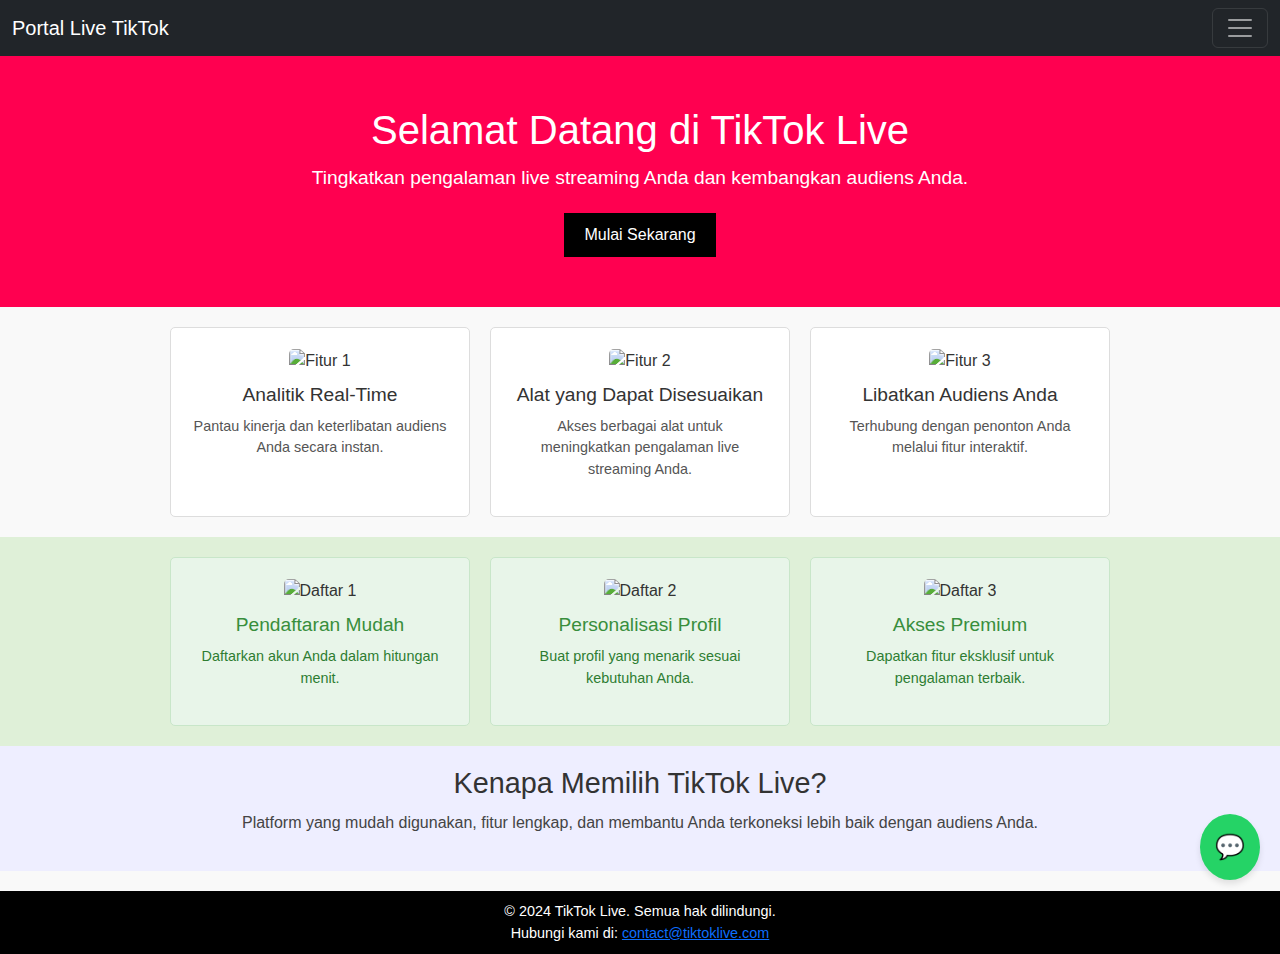
==== Untitled-1.html @ 0a057ffb "first commit" ====
<!DOCTYPE html>
<html lang="id">
<head>
    <meta charset="UTF-8">
    <meta name="viewport" content="width=device-width, initial-scale=1.0">
    <title>Portal Live TikTok</title>
    <link href="https://cdn.jsdelivr.net/npm/bootstrap@5.3.0/dist/css/bootstrap.min.css" rel="stylesheet">
    <style>
        body {
            font-family: Arial, sans-serif;
            margin: 0;
            padding: 0;
            background-color: #f9f9f9;
            color: #333;
        }
        .hero {
            background-color: #ff0050;
            color: #fff;
            text-align: center;
            padding: 50px 20px;
        }
        .hero h1 {
            margin: 0;
            font-size: 2.5rem;
        }
        .hero p {
            font-size: 1.2rem;
            margin: 10px 0 20px;
        }
        .hero button {
            background-color: #000;
            color: #fff;
            padding: 10px 20px;
            border: none;
            cursor: pointer;
            font-size: 1rem;
        }
        .hero button:hover {
            background-color: #333;
        }
        .features {
            display: flex;
            flex-wrap: wrap;
            justify-content: center;
            padding: 20px;
            gap: 20px;
        }
        .feature {
            background-color: #fff;
            border: 1px solid #ddd;
            border-radius: 5px;
            padding: 20px;
            max-width: 300px;
            text-align: center;
        }
        .feature img {
            max-width: 100%;
            height: auto;
            border-radius: 5px;
        }
        .feature h3 {
            margin: 10px 0;
            font-size: 1.2rem;
        }
        .feature p {
            font-size: 0.9rem;
            color: #555;
        }
        .register {
            display: flex;
            flex-wrap: wrap;
            justify-content: center;
            padding: 20px;
            gap: 20px;
            background-color: #dff0d8;
        }
        .register .feature {
            background-color: #e8f5e9;
            border: 1px solid #c8e6c9;
            border-radius: 5px;
            padding: 20px;
            max-width: 300px;
            text-align: center;
        }
        .register .feature h3 {
            margin: 10px 0;
            font-size: 1.2rem;
            color: #388e3c;
        }
        .register .feature p {
            font-size: 0.9rem;
            color: #2e7d32;
        }
        .extra-section {
            background-color: #eef;
            padding: 20px;
            text-align: center;
        }
        .extra-section h2 {
            font-size: 1.8rem;
            margin-bottom: 10px;
        }
        .extra-section p {
            font-size: 1rem;
            color: #444;
        }
        .chatme {
            position: fixed;
            bottom: 20px;
            right: 20px;
            background-color: #25d366;
            color: #fff;
            padding: 15px;
            border-radius: 50%;
            box-shadow: 0 4px 6px rgba(0, 0, 0, 0.1);
            text-align: center;
            cursor: pointer;
            font-size: 1.5rem;
        }
        .chatme:hover {
            background-color: #20b858;
        }
        footer {
            background-color: #000;
            color: #fff;
            text-align: center;
            padding: 10px;
            margin-top: 20px;
        }
        footer p {
            margin: 0;
            font-size: 0.9rem;
        }
    </style>
</head>
<body>
    <nav class="navbar navbar-dark bg-dark">
        <div class="container-fluid">
            <a class="navbar-brand" href="#">Portal Live TikTok</a>
            <button class="navbar-toggler" type="button" data-bs-toggle="collapse" data-bs-target="#navbarNav" aria-controls="navbarNav" aria-expanded="false" aria-label="Toggle navigation">
                <span class="navbar-toggler-icon"></span>
            </button>
        </div>
        <div class="collapse navbar-collapse" id="navbarNav">
            <ul class="navbar-nav ms-auto">
                <li class="nav-item">
                    <a class="nav-link" href="#overview">Ikhtisar</a>
                </li>
                <li class="nav-item">
                    <a class="nav-link" href="#features">Fitur</a>
                </li>
                <li class="nav-item">
                    <a class="nav-link" href="#contact">Kontak</a>
                </li>
            </ul>
        </div>
    </nav>
    <section id="overview" class="hero">
        <h1>Selamat Datang di TikTok Live</h1>
        <p>Tingkatkan pengalaman live streaming Anda dan kembangkan audiens Anda.</p>
        <a href="https://wa.me/yourphonenumber" target="_blank">
            <button>Mulai Sekarang</button>
        </a>
    </section>
    <section id="features" class="features">
        <div class="feature">
            <img src="https://via.placeholder.com/300" alt="Fitur 1">
            <h3>Analitik Real-Time</h3>
            <p>Pantau kinerja dan keterlibatan audiens Anda secara instan.</p>
        </div>
        <div class="feature">
            <img src="https://via.placeholder.com/300" alt="Fitur 2">
            <h3>Alat yang Dapat Disesuaikan</h3>
            <p>Akses berbagai alat untuk meningkatkan pengalaman live streaming Anda.</p>
        </div>
        <div class="feature">
            <img src="https://via.placeholder.com/300" alt="Fitur 3">
            <h3>Libatkan Audiens Anda</h3>
            <p>Terhubung dengan penonton Anda melalui fitur interaktif.</p>
        </div>
    </section>
    <section class="register">
        <div class="feature">
            <img src="https://via.placeholder.com/300" alt="Daftar 1">
            <h3>Pendaftaran Mudah</h3>
            <p>Daftarkan akun Anda dalam hitungan menit.</p>
        </div>
        <div class="feature">
            <img src="https://via.placeholder.com/300" alt="Daftar 2">
            <h3>Personalisasi Profil</h3>
            <p>Buat profil yang menarik sesuai kebutuhan Anda.</p>
        </div>
        <div class="feature">
            <img src="https://via.placeholder.com/300" alt="Daftar 3">
            <h3>Akses Premium</h3>
            <p>Dapatkan fitur eksklusif untuk pengalaman terbaik.</p>
        </div>
    </section>
    <section class="extra-section">
        <h2>Kenapa Memilih TikTok Live?</h2>
        <p>Platform yang mudah digunakan, fitur lengkap, dan membantu Anda terkoneksi lebih baik dengan audiens Anda.</p>
    </section>
    <footer id="contact">
        <p>&copy; 2024 TikTok Live. Semua hak dilindungi.</p>
        <p>Hubungi kami di: <a href="mailto:contact@tiktoklive.com">contact@tiktoklive.com</a></p>
    </footer>
    <div class="chatme">
        <a href="https://wa.me/yourphonenumber" target="_blank" style="color: #fff; text-decoration: none;">
            💬
        </a>
    </div>
    <script src="https://cdn.jsdelivr.net/npm/bootstrap@5.3.0/dist/js/bootstrap.bundle.min.js"></script>
</body>
</html>
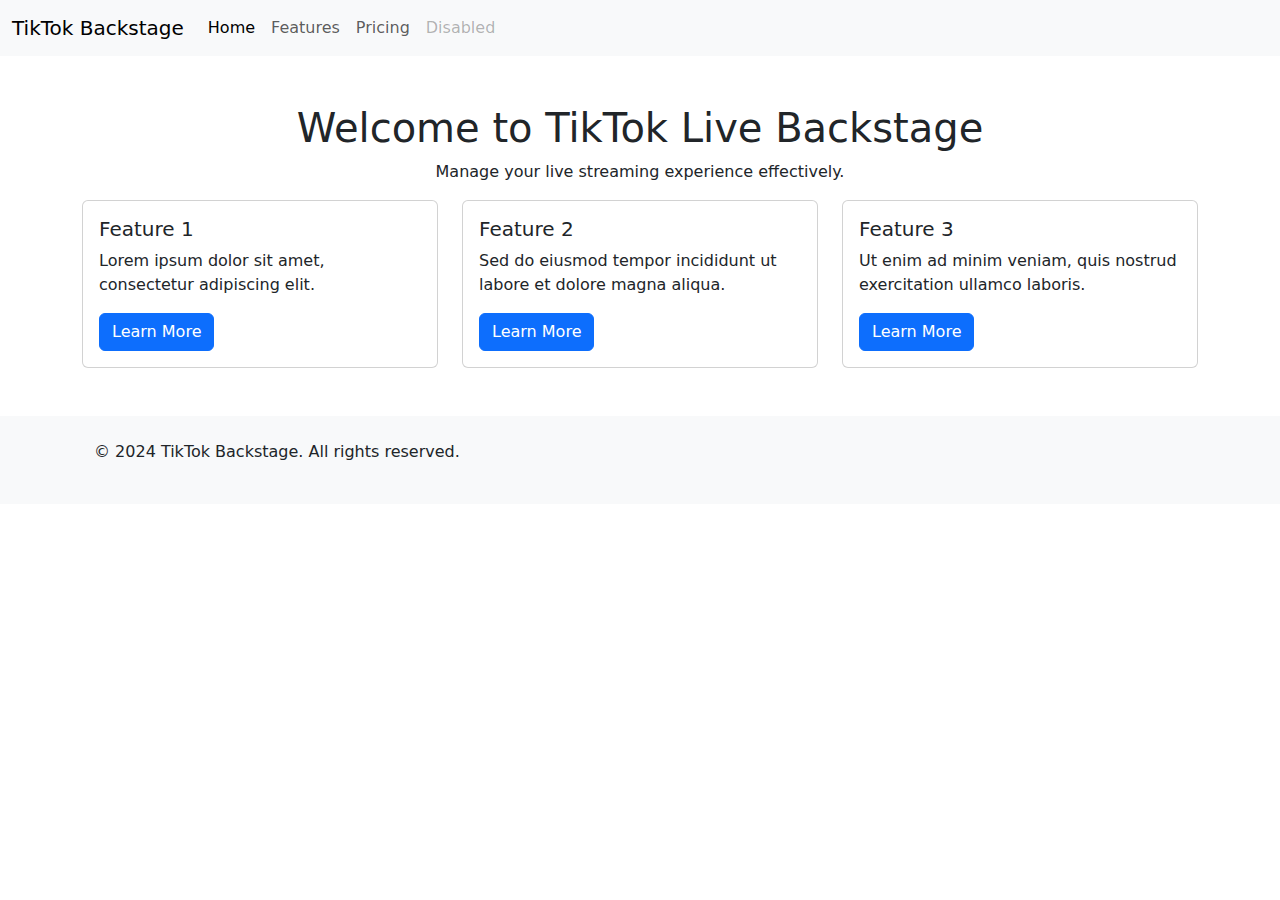
==== commit 015d4a5e: "first commit" ====
--- a/Untitled-1.html
+++ b/Untitled-1.html
@@ -1,214 +1,84 @@
 <!DOCTYPE html>
-<html lang="id">
+<html lang="en">
 <head>
     <meta charset="UTF-8">
     <meta name="viewport" content="width=device-width, initial-scale=1.0">
-    <title>Portal Live TikTok</title>
+    <title>TikTok Live Backstage</title>
+    <!-- Bootstrap CSS -->
     <link href="https://cdn.jsdelivr.net/npm/bootstrap@5.3.0/dist/css/bootstrap.min.css" rel="stylesheet">
-    <style>
-        body {
-            font-family: Arial, sans-serif;
-            margin: 0;
-            padding: 0;
-            background-color: #f9f9f9;
-            color: #333;
-        }
-        .hero {
-            background-color: #ff0050;
-            color: #fff;
-            text-align: center;
-            padding: 50px 20px;
-        }
-        .hero h1 {
-            margin: 0;
-            font-size: 2.5rem;
-        }
-        .hero p {
-            font-size: 1.2rem;
-            margin: 10px 0 20px;
-        }
-        .hero button {
-            background-color: #000;
-            color: #fff;
-            padding: 10px 20px;
-            border: none;
-            cursor: pointer;
-            font-size: 1rem;
-        }
-        .hero button:hover {
-            background-color: #333;
-        }
-        .features {
-            display: flex;
-            flex-wrap: wrap;
-            justify-content: center;
-            padding: 20px;
-            gap: 20px;
-        }
-        .feature {
-            background-color: #fff;
-            border: 1px solid #ddd;
-            border-radius: 5px;
-            padding: 20px;
-            max-width: 300px;
-            text-align: center;
-        }
-        .feature img {
-            max-width: 100%;
-            height: auto;
-            border-radius: 5px;
-        }
-        .feature h3 {
-            margin: 10px 0;
-            font-size: 1.2rem;
-        }
-        .feature p {
-            font-size: 0.9rem;
-            color: #555;
-        }
-        .register {
-            display: flex;
-            flex-wrap: wrap;
-            justify-content: center;
-            padding: 20px;
-            gap: 20px;
-            background-color: #dff0d8;
-        }
-        .register .feature {
-            background-color: #e8f5e9;
-            border: 1px solid #c8e6c9;
-            border-radius: 5px;
-            padding: 20px;
-            max-width: 300px;
-            text-align: center;
-        }
-        .register .feature h3 {
-            margin: 10px 0;
-            font-size: 1.2rem;
-            color: #388e3c;
-        }
-        .register .feature p {
-            font-size: 0.9rem;
-            color: #2e7d32;
-        }
-        .extra-section {
-            background-color: #eef;
-            padding: 20px;
-            text-align: center;
-        }
-        .extra-section h2 {
-            font-size: 1.8rem;
-            margin-bottom: 10px;
-        }
-        .extra-section p {
-            font-size: 1rem;
-            color: #444;
-        }
-        .chatme {
-            position: fixed;
-            bottom: 20px;
-            right: 20px;
-            background-color: #25d366;
-            color: #fff;
-            padding: 15px;
-            border-radius: 50%;
-            box-shadow: 0 4px 6px rgba(0, 0, 0, 0.1);
-            text-align: center;
-            cursor: pointer;
-            font-size: 1.5rem;
-        }
-        .chatme:hover {
-            background-color: #20b858;
-        }
-        footer {
-            background-color: #000;
-            color: #fff;
-            text-align: center;
-            padding: 10px;
-            margin-top: 20px;
-        }
-        footer p {
-            margin: 0;
-            font-size: 0.9rem;
-        }
-    </style>
+    <link rel="stylesheet" href="styles.css">
 </head>
 <body>
-    <nav class="navbar navbar-dark bg-dark">
+    <!-- Navbar -->
+    <nav class="navbar navbar-expand-lg navbar-light bg-light">
         <div class="container-fluid">
-            <a class="navbar-brand" href="#">Portal Live TikTok</a>
+            <a class="navbar-brand" href="#">TikTok Backstage</a>
             <button class="navbar-toggler" type="button" data-bs-toggle="collapse" data-bs-target="#navbarNav" aria-controls="navbarNav" aria-expanded="false" aria-label="Toggle navigation">
                 <span class="navbar-toggler-icon"></span>
             </button>
-        </div>
-        <div class="collapse navbar-collapse" id="navbarNav">
-            <ul class="navbar-nav ms-auto">
-                <li class="nav-item">
-                    <a class="nav-link" href="#overview">Ikhtisar</a>
-                </li>
-                <li class="nav-item">
-                    <a class="nav-link" href="#features">Fitur</a>
-                </li>
-                <li class="nav-item">
-                    <a class="nav-link" href="#contact">Kontak</a>
-                </li>
-            </ul>
+            <div class="collapse navbar-collapse" id="navbarNav">
+                <ul class="navbar-nav">
+                    <li class="nav-item">
+                        <a class="nav-link active" aria-current="page" href="#">Home</a>
+                    </li>
+                    <li class="nav-item">
+                        <a class="nav-link" href="#">Features</a>
+                    </li>
+                    <li class="nav-item">
+                        <a class="nav-link" href="#">Pricing</a>
+                    </li>
+                    <li class="nav-item">
+                        <a class="nav-link disabled" href="#" tabindex="-1" aria-disabled="true">Disabled</a>
+                    </li>
+                </ul>
+            </div>
         </div>
     </nav>
-    <section id="overview" class="hero">
-        <h1>Selamat Datang di TikTok Live</h1>
-        <p>Tingkatkan pengalaman live streaming Anda dan kembangkan audiens Anda.</p>
-        <a href="https://wa.me/yourphonenumber" target="_blank">
-            <button>Mulai Sekarang</button>
-        </a>
-    </section>
-    <section id="features" class="features">
-        <div class="feature">
-            <img src="https://via.placeholder.com/300" alt="Fitur 1">
-            <h3>Analitik Real-Time</h3>
-            <p>Pantau kinerja dan keterlibatan audiens Anda secara instan.</p>
+
+    <!-- Main Content -->
+    <div class="container my-5">
+        <h1 class="text-center">Welcome to TikTok Live Backstage</h1>
+        <p class="text-center">Manage your live streaming experience effectively.</p>
+
+        <div class="row">
+            <div class="col-md-4">
+                <div class="card">
+                    <div class="card-body">
+                        <h5 class="card-title">Feature 1</h5>
+                        <p class="card-text">Lorem ipsum dolor sit amet, consectetur adipiscing elit.</p>
+                        <a href="#" class="btn btn-primary">Learn More</a>
+                    </div>
+                </div>
+            </div>
+            <div class="col-md-4">
+                <div class="card">
+                    <div class="card-body">
+                        <h5 class="card-title">Feature 2</h5>
+                        <p class="card-text">Sed do eiusmod tempor incididunt ut labore et dolore magna aliqua.</p>
+                        <a href="#" class="btn btn-primary">Learn More</a>
+                    </div>
+                </div>
+            </div>
+            <div class="col-md-4">
+                <div class="card">
+                    <div class="card-body">
+                        <h5 class="card-title">Feature 3</h5>
+                        <p class="card-text">Ut enim ad minim veniam, quis nostrud exercitation ullamco laboris.</p>
+                        <a href="#" class="btn btn-primary">Learn More</a>
+                    </div>
+                </div>
+            </div>
         </div>
-        <div class="feature">
-            <img src="https://via.placeholder.com/300" alt="Fitur 2">
-            <h3>Alat yang Dapat Disesuaikan</h3>
-            <p>Akses berbagai alat untuk meningkatkan pengalaman live streaming Anda.</p>
+    </div>
+
+    <!-- Footer -->
+    <footer class="bg-light text-center text-lg-start">
+        <div class="container p-4">
+            <p>&copy; 2024 TikTok Backstage. All rights reserved.</p>
         </div>
-        <div class="feature">
-            <img src="https://via.placeholder.com/300" alt="Fitur 3">
-            <h3>Libatkan Audiens Anda</h3>
-            <p>Terhubung dengan penonton Anda melalui fitur interaktif.</p>
-        </div>
-    </section>
-    <section class="register">
-        <div class="feature">
-            <img src="https://via.placeholder.com/300" alt="Daftar 1">
-            <h3>Pendaftaran Mudah</h3>
-            <p>Daftarkan akun Anda dalam hitungan menit.</p>
-        </div>
-        <div class="feature">
-            <img src="https://via.placeholder.com/300" alt="Daftar 2">
-            <h3>Personalisasi Profil</h3>
-            <p>Buat profil yang menarik sesuai kebutuhan Anda.</p>
-        </div>
-        <div class="feature">
-            <img src="https://via.placeholder.com/300" alt="Daftar 3">
-            <h3>Akses Premium</h3>
-            <p>Dapatkan fitur eksklusif untuk pengalaman terbaik.</p>
-        </div>
-    </section>
-    <section class="extra-section">
-        <h2>Kenapa Memilih TikTok Live?</h2>
-        <p>Platform yang mudah digunakan, fitur lengkap, dan membantu Anda terkoneksi lebih baik dengan audiens Anda.</p>
-    </section>
-    <footer id="contact">
-        <p>&copy; 2024 TikTok Live. Semua hak dilindungi.</p>
-        <p>Hubungi kami di: <a href="mailto:contact@tiktoklive.com">contact@tiktoklive.com</a></p>
     </footer>
-    <div class="chatme">
-        <a href="https://wa.me/yourphonenumber" target="_blank" style="color: #fff; text-decoration: none;">
-            💬
-        </a>
-    </div>
+
+    <!-- Bootstrap JS -->
     <script src="https://cdn.jsdelivr.net/npm/bootstrap@5.3.0/dist/js/bootstrap.bundle.min.js"></script>
 </body>
 </html>
